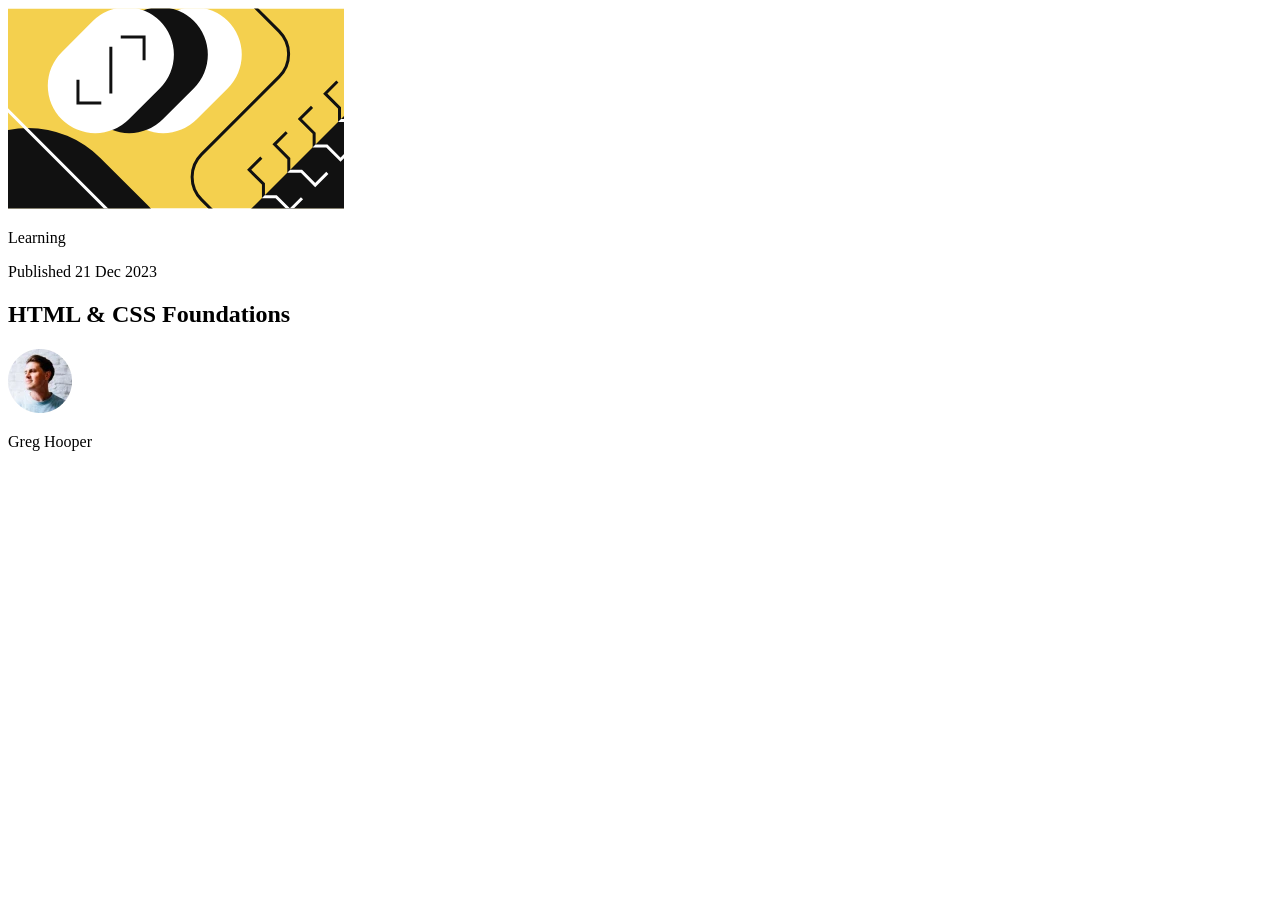
==== index.html @ 7b3c7fa4 "refactor HTML structure for improved readability and organization" ====
<!doctype html>
<html lang="en">
	<head>
		<meta charset="UTF-8" />
		<meta name="viewport" content="width=device-width, initial-scale=1.0" />
		<title>Blog preview card</title>
	</head>
	<body>
		<section>
			<div class="head-section">
				<div class="main-img">
					<img
						src="./assets/illustration-article.svg"
						alt="Blog preview image"
					/>
				</div>
				<div class="initialise">
					<p>Learning</p>
				</div>
			</div>
			<main>
				<div class="main-section">
					<span class="publish-date">Published 21 Dec 2023</span>
					<h1 class="main-heading">HTML & CSS Foundations</h1>
				</div>
				<div class="avatar">
					<div class="avatar-img">
						<img src="./assets/image-avatar.webp" alt="Avatar image" />
					</div>
					<div class="avatar-name">
						<p>Greg Hooper</p>
					</div>
				</div>
			</main>
		</section>
	</body>
</html>
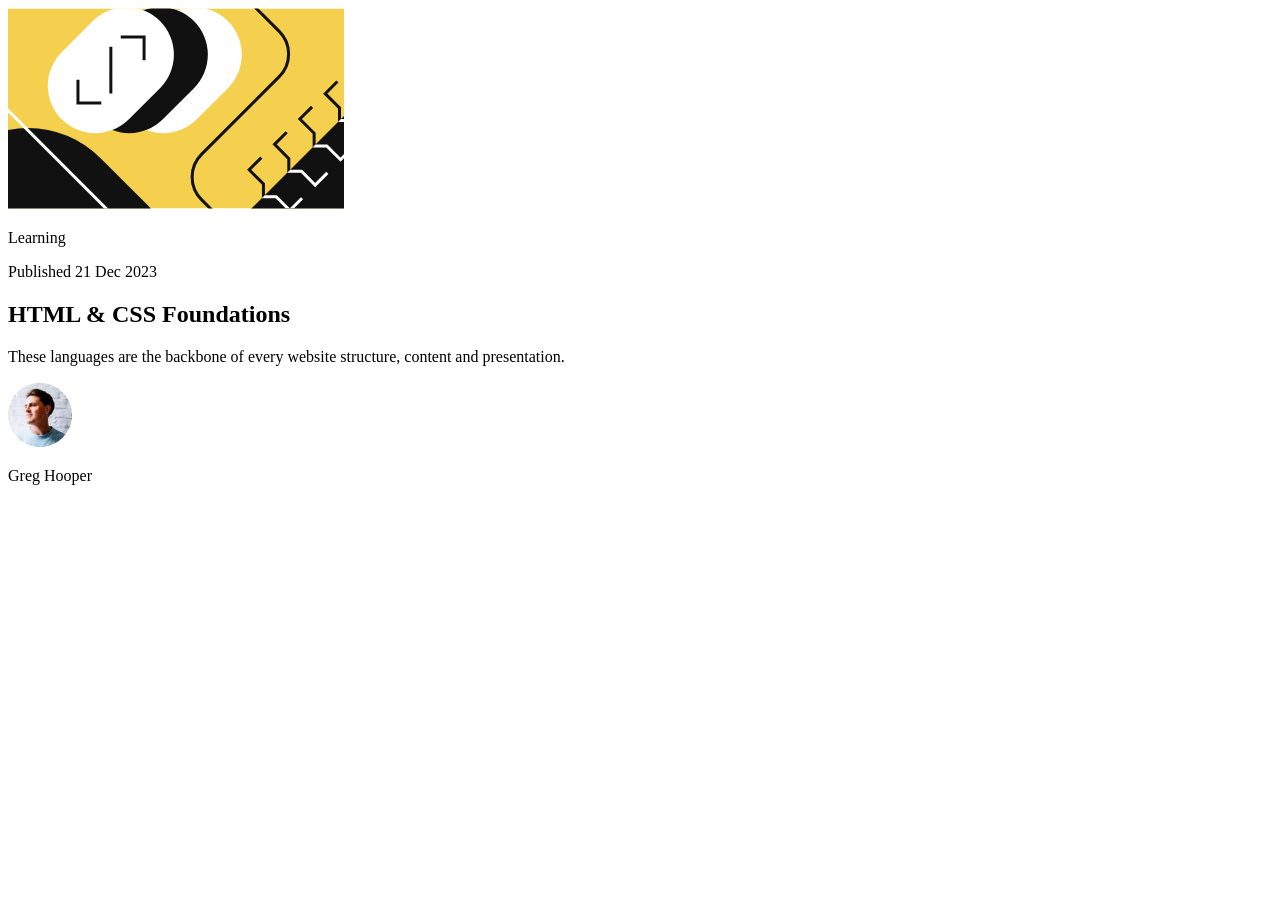
==== commit 6aa7ddfa: "add content description to main section in HTML" ====
--- a/index.html
+++ b/index.html
@@ -23,6 +23,12 @@
 					<span class="publish-date">Published 21 Dec 2023</span>
 					<h1 class="main-heading">HTML & CSS Foundations</h1>
 				</div>
+				<div class="textarea">
+					<p>
+						These languages are the backbone of every website structure, content
+						and presentation.
+					</p>
+				</div>
 				<div class="avatar">
 					<div class="avatar-img">
 						<img src="./assets/image-avatar.webp" alt="Avatar image" />
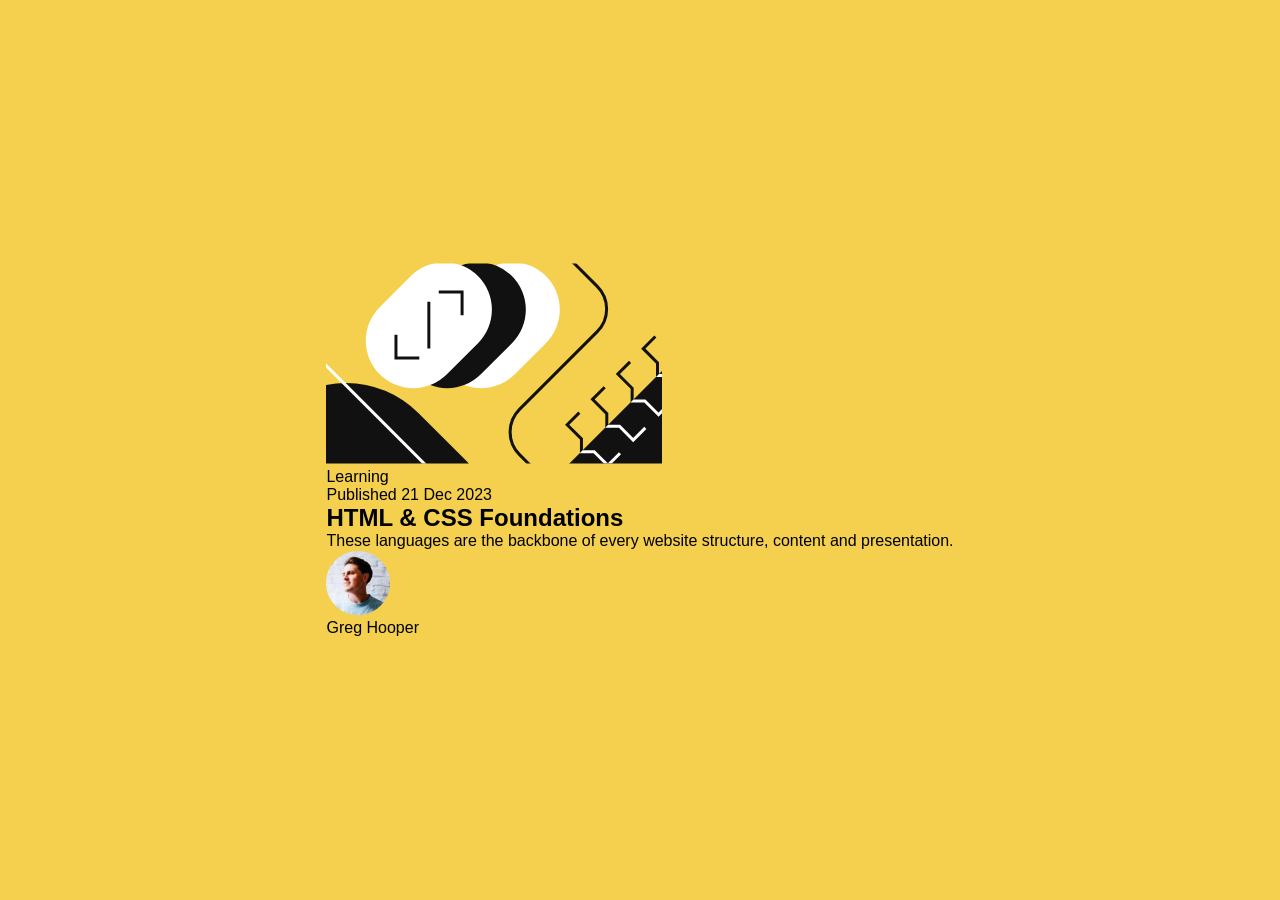
==== commit e2ff7808: "add initial CSS styles for layout and typography" ====
--- a/index.html
+++ b/index.html
@@ -3,41 +3,45 @@
 	<head>
 		<meta charset="UTF-8" />
 		<meta name="viewport" content="width=device-width, initial-scale=1.0" />
+		<link rel="stylesheet" href="./index.css" />
 		<title>Blog preview card</title>
 	</head>
+
 	<body>
 		<section>
-			<div class="head-section">
-				<div class="main-img">
-					<img
-						src="./assets/illustration-article.svg"
-						alt="Blog preview image"
-					/>
-				</div>
-				<div class="initialise">
-					<p>Learning</p>
-				</div>
-			</div>
-			<main>
-				<div class="main-section">
-					<span class="publish-date">Published 21 Dec 2023</span>
-					<h1 class="main-heading">HTML & CSS Foundations</h1>
-				</div>
-				<div class="textarea">
-					<p>
-						These languages are the backbone of every website structure, content
-						and presentation.
-					</p>
-				</div>
-				<div class="avatar">
-					<div class="avatar-img">
-						<img src="./assets/image-avatar.webp" alt="Avatar image" />
+			<div class="main-div">
+				<div class="head-section">
+					<div class="main-img">
+						<img
+							src="./assets/illustration-article.svg"
+							alt="Blog preview image"
+						/>
 					</div>
-					<div class="avatar-name">
-						<p>Greg Hooper</p>
+					<div class="initialise">
+						<p>Learning</p>
 					</div>
 				</div>
-			</main>
+				<main>
+					<div class="main-section">
+						<span class="publish-date">Published 21 Dec 2023</span>
+						<h1 class="main-heading">HTML & CSS Foundations</h1>
+					</div>
+					<div class="textarea">
+						<p>
+							These languages are the backbone of every website structure,
+							content and presentation.
+						</p>
+					</div>
+					<div class="avatar">
+						<div class="avatar-img">
+							<img src="./assets/image-avatar.webp" alt="Avatar image" />
+						</div>
+						<div class="avatar-name">
+							<p>Greg Hooper</p>
+						</div>
+					</div>
+				</main>
+			</div>
 		</section>
 	</body>
 </html>
--- a/index.css
+++ b/index.css
@@ -0,0 +1,15 @@
+* {
+    margin: 0;
+    padding: 0;
+    box-sizing: border-box;
+}
+
+body {
+    font-family: 'Inter', sans-serif;
+    background-color: hsl(47, 88%, 63%);
+    display: flex;
+    justify-content: center;
+    align-items: center;
+    height: 100vh;
+}
+
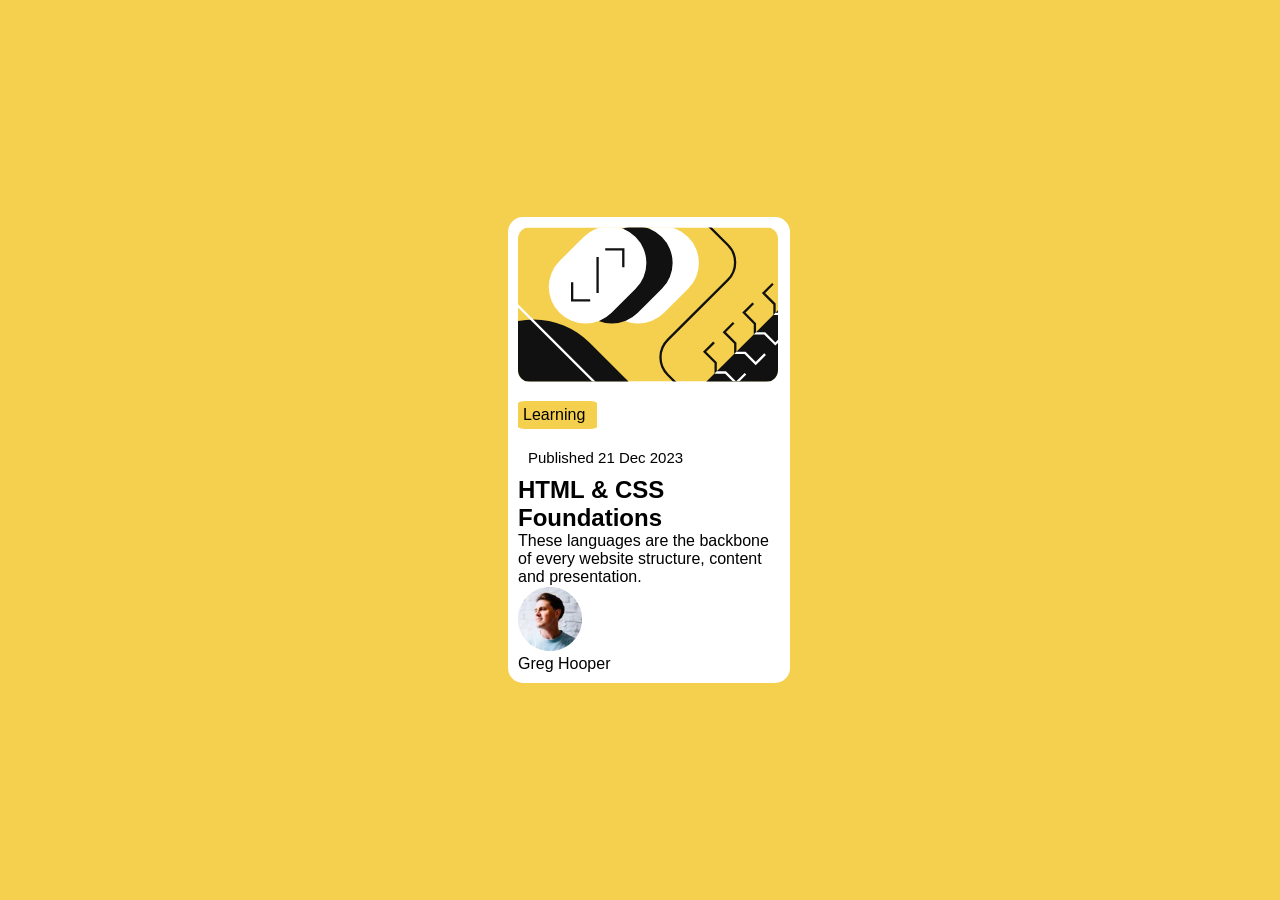
==== commit 83e6febc: "update font size in CSS variables and change publish date element to paragraph" ====
--- a/index.html
+++ b/index.html
@@ -23,7 +23,7 @@
 				</div>
 				<main>
 					<div class="main-section">
-						<span class="publish-date">Published 21 Dec 2023</span>
+						<p class="publish-date">Published 21 Dec 2023</p>
 						<h1 class="main-heading">HTML & CSS Foundations</h1>
 					</div>
 					<div class="textarea">
--- a/index.css
+++ b/index.css
@@ -1,7 +1,15 @@
-* {
+  *, *:before, *:after {
+    box-sizing: border-box;
     margin: 0;
     padding: 0;
     box-sizing: border-box;
+  }
+
+root {
+    --font-size: 90px;
+    --line-height-small: 1.2;
+    --line-height-base: 1.5;
+    --line-height-big: 1.8;
 }
 
 body {
@@ -11,5 +19,41 @@
     justify-content: center;
     align-items: center;
     height: 100vh;
+    font-size: 16px;
+    line-height: var(--line-height-small);
 }
 
+.main-div {
+    background-color: white;
+    padding: 10px;
+    border-radius: 15px;
+    max-width: 300px;
+    margin-left: 6%;
+}
+
+.head-sction {
+    display: flex;
+    align-items: center;
+    justify-content: center;
+
+}
+
+.main-div img {
+    max-width: 260px;
+    border-radius: 12px;
+}
+
+.initialise {
+    background-color: hsl(47, 88%, 63%);
+    margin: 15px 0 10px;
+    width: 30%;
+    padding: 5px;
+    border-radius: 9%;
+}
+
+.publish-date {
+    font-size: 15px;
+    /* background-color: hsl(47, 88%, 63%); */
+    padding: 10px;
+    font-weight: 500;
+}
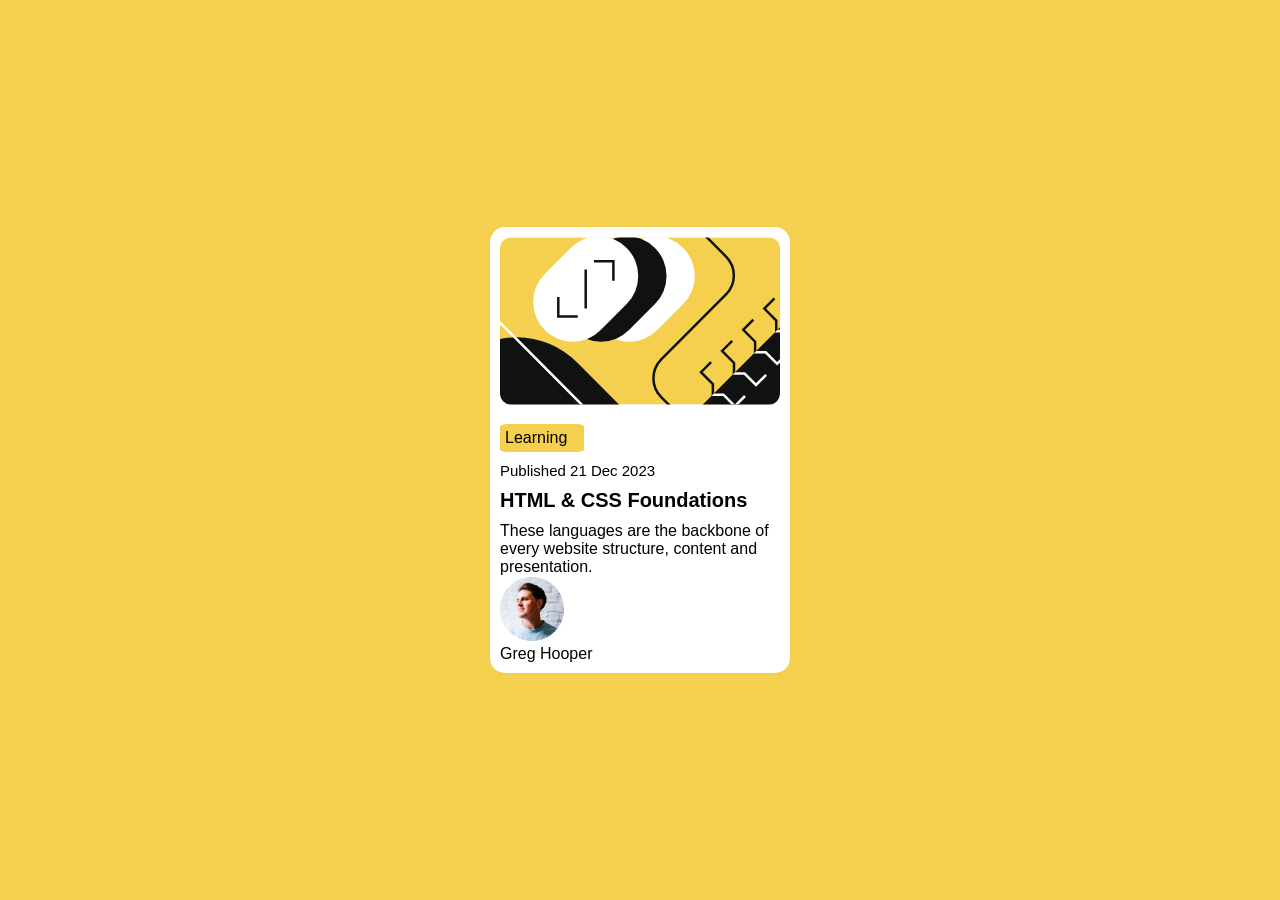
==== commit a32045a0: "add textarea styles and update HTML structure for main section" ====
--- a/index.html
+++ b/index.html
@@ -21,6 +21,7 @@
 						<p>Learning</p>
 					</div>
 				</div>
+				<!-- Main-Section -->
 				<main>
 					<div class="main-section">
 						<p class="publish-date">Published 21 Dec 2023</p>
--- a/index.css
+++ b/index.css
@@ -28,7 +28,7 @@
     padding: 10px;
     border-radius: 15px;
     max-width: 300px;
-    margin-left: 6%;
+    /* margin-left: 6%; */
 }
 
 .head-sction {
@@ -39,8 +39,9 @@
 }
 
 .main-div img {
-    max-width: 260px;
+    max-width: 280px;
     border-radius: 12px;
+    overflow: auto;
 }
 
 .initialise {
@@ -54,6 +55,20 @@
 .publish-date {
     font-size: 15px;
     /* background-color: hsl(47, 88%, 63%); */
-    padding: 10px;
+    margin:  10px 0px;
     font-weight: 500;
+}
+
+.main-heading {
+    max-width: 280px;
+    font-size: 20px;
+    font-weight: 900;
+    margin: 10px 0;
+}
+
+/* Text-Area */
+.textarea {
+    font-size: 16px;
+    font-weight: 500;
+    overflow: hidden;
 }
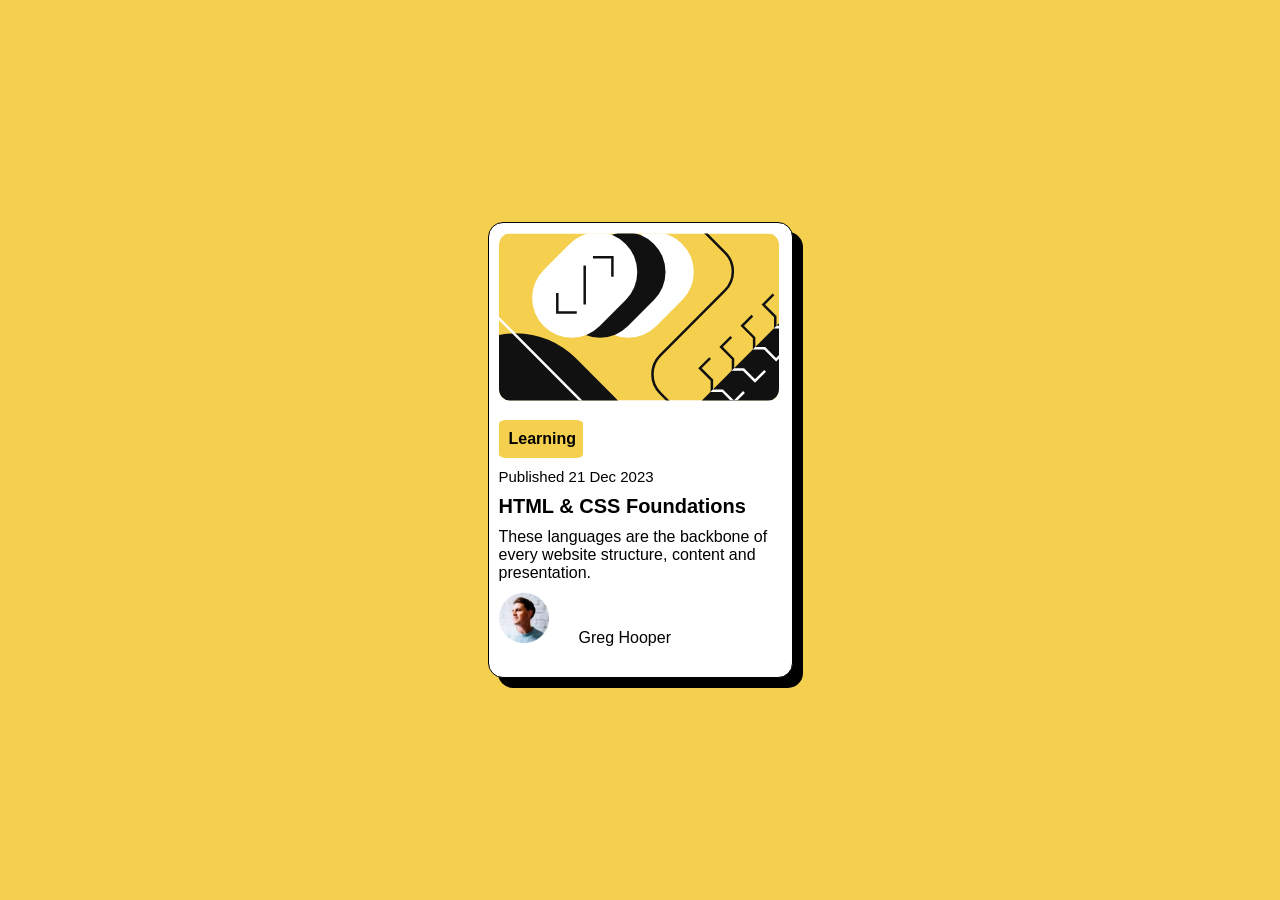
==== commit 5ea5d6e1: "update avatar image styling and enhance layout for main section" ====
--- a/index.html
+++ b/index.html
@@ -35,7 +35,7 @@
 					</div>
 					<div class="avatar">
 						<div class="avatar-img">
-							<img src="./assets/image-avatar.webp" alt="Avatar image" />
+							<img class="inset-img" src="./assets/image-avatar.webp" alt="Avatar image" />
 						</div>
 						<div class="avatar-name">
 							<p>Greg Hooper</p>
--- a/index.css
+++ b/index.css
@@ -27,7 +27,9 @@
     background-color: white;
     padding: 10px;
     border-radius: 15px;
-    max-width: 300px;
+    max-width: 305px;
+    border: 1px solid #000;
+    box-shadow: 10px 10px #000;
     /* margin-left: 6%; */
 }
 
@@ -52,6 +54,11 @@
     border-radius: 9%;
 }
 
+.initialise p {
+    font-weight: 700;
+    padding: 5px;
+}
+
 .publish-date {
     font-size: 15px;
     /* background-color: hsl(47, 88%, 63%); */
@@ -71,4 +78,27 @@
     font-size: 16px;
     font-weight: 500;
     overflow: hidden;
+    margin: 10px 0;
+}
+
+/* Avatar */
+.avatar {
+    display: flex;
+    align-items: baseline;
+    margin: 10px 0;
+    /* justify-content: space-between; */
+}
+
+.avatar-img {
+    width: 30px;
+    /* position: inherit; */
+    margin-right: 50px
+}
+
+.inset-img {
+    width: 50px;
+}
+
+.avatar-name {
+    margin-bottom: 10px;
 }
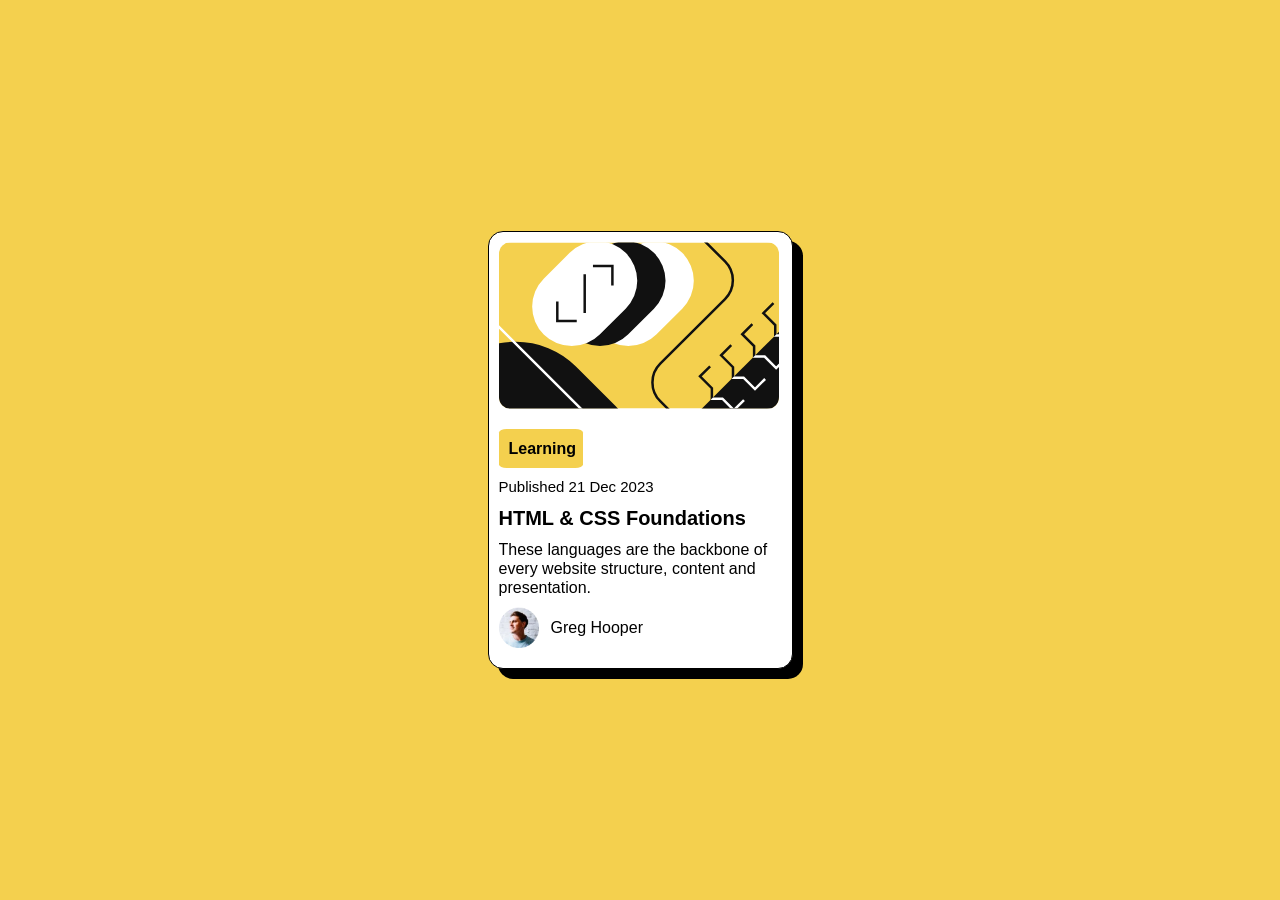
==== commit 566ae3af: "fix: update main heading hover state to change text color" ====
--- a/index.html
+++ b/index.html
@@ -3,6 +3,7 @@
 	<head>
 		<meta charset="UTF-8" />
 		<meta name="viewport" content="width=device-width, initial-scale=1.0" />
+		<link rel="icon" type="image/icon" href="./assets/favicon-32x32.png" />
 		<link rel="stylesheet" href="./index.css" />
 		<title>Blog preview card</title>
 	</head>
--- a/index.css
+++ b/index.css
@@ -5,8 +5,8 @@
     box-sizing: border-box;
   }
 
-root {
-    --font-size: 90px;
+:root {
+    --font-size: 16px;
     --line-height-small: 1.2;
     --line-height-base: 1.5;
     --line-height-big: 1.8;
@@ -19,7 +19,7 @@
     justify-content: center;
     align-items: center;
     height: 100vh;
-    font-size: 16px;
+    font-size: var(--font-size);
     line-height: var(--line-height-small);
 }
 
@@ -30,14 +30,6 @@
     max-width: 305px;
     border: 1px solid #000;
     box-shadow: 10px 10px #000;
-    /* margin-left: 6%; */
-}
-
-.head-sction {
-    display: flex;
-    align-items: center;
-    justify-content: center;
-
 }
 
 .main-div img {
@@ -61,7 +53,6 @@
 
 .publish-date {
     font-size: 15px;
-    /* background-color: hsl(47, 88%, 63%); */
     margin:  10px 0px;
     font-weight: 500;
 }
@@ -71,6 +62,12 @@
     font-size: 20px;
     font-weight: 900;
     margin: 10px 0;
+}
+
+.main-heading:hover:active {
+    color: hsl(47, 88%, 63%);
+    transform: scale(0.98);
+    cursor: pointer;
 }
 
 /* Text-Area */
@@ -84,21 +81,24 @@
 /* Avatar */
 .avatar {
     display: flex;
-    align-items: baseline;
+    align-items: center;
+    gap: 12px;
     margin: 10px 0;
-    /* justify-content: space-between; */
 }
 
 .avatar-img {
-    width: 30px;
-    /* position: inherit; */
-    margin-right: 50px
+    width: 40px;
+    margin-right: 0;
+    flex: 0 0 40px;
 }
 
 .inset-img {
-    width: 50px;
+    width: 100%;
+    height: auto;
+    border-radius: 50%;
+    display: block;
 }
 
 .avatar-name {
-    margin-bottom: 10px;
+    margin: 0;
 }
